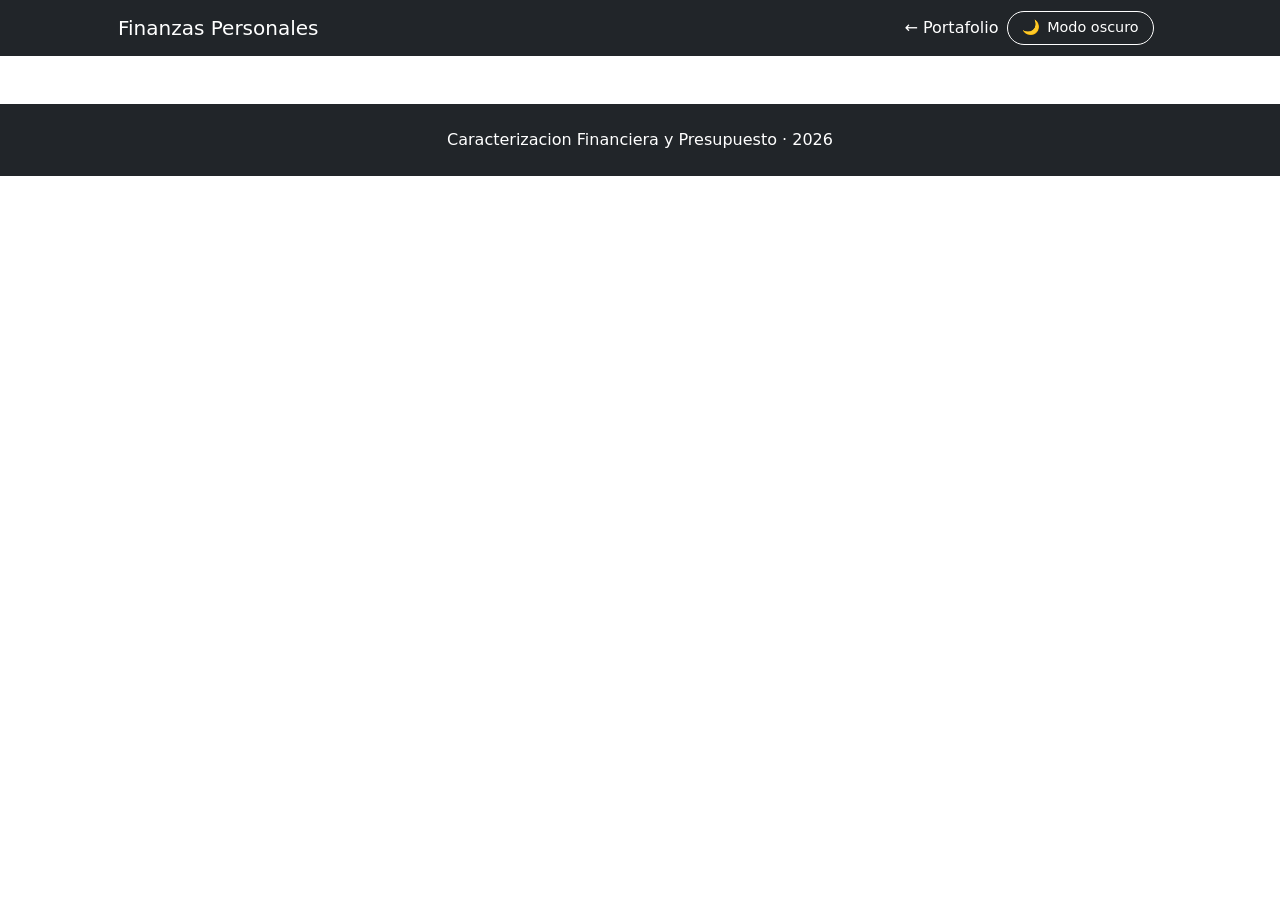
==== finanzas/index.html @ fe0558a7 "feat: estructura HTML y estilos de la SPA de finanzas personales Dos vistas en un solo index.html (c" ====
<!DOCTYPE html>
<html lang="es" data-tema="claro">

<head>
    <meta charset="utf-8" />
    <meta name="viewport" content="width=device-width, initial-scale=1, shrink-to-fit=no" />
    <meta name="description"
        content="SPA de finanzas personales: caracterizacion inicial, dashboard de gastos y persistencia con localStorage" />
    <meta name="author" content="jsav2003" />
    <title>Finanzas Personales</title>

    <!--
      Script anti-FOUC (Flash Of Unstyled Content).
      Se ejecuta ANTES de que el navegador pinte la pagina para que, al recargar
      en modo oscuro, no aparezca un destello blanco. Es el unico JS inline de
      la app; toda la logica restante vive en finanzas/js/
    -->
    <script>
        (function () {
            try {
                var temaGuardado = localStorage.getItem('tema');
                if (!temaGuardado) {
                    var prefiereOscuro = window.matchMedia('(prefers-color-scheme: dark)').matches;
                    temaGuardado = prefiereOscuro ? 'oscuro' : 'claro';
                }
                document.documentElement.setAttribute('data-tema', temaGuardado);
            } catch (e) {
                // Modo incognito o storage bloqueado: se queda en el tema claro por defecto
            }
        })();
    </script>

    <!-- Bootstrap 5.2.3 (CDN) -->
    <link href="https://cdn.jsdelivr.net/npm/bootstrap@5.2.3/dist/css/bootstrap.min.css" rel="stylesheet" />
    <!-- Tema y componentes del portafolio: aqui viven las variables de color -->
    <link href="../css/styles.css" rel="stylesheet" />
    <!-- Estilos propios de la app, escritos sobre esas mismas variables -->
    <link href="css/finanzas.css" rel="stylesheet" />
</head>

<body>
    <!-- ==================================================================
         Navbar
         ================================================================== -->
    <nav class="navbar navbar-expand-lg">
        <div class="container px-4 px-lg-5">
            <a class="navbar-brand" href="./">Finanzas Personales</a>

            <button id="btn-tema" class="btn btn-tema ms-auto me-2 order-lg-3" type="button" aria-pressed="false"
                aria-label="Cambiar entre modo claro y oscuro">
                <span id="icono-tema" aria-hidden="true">&#127769;</span>
                <span id="texto-tema" class="d-none d-sm-inline">Modo oscuro</span>
            </button>

            <button class="navbar-toggler order-lg-4" type="button" data-bs-toggle="collapse"
                data-bs-target="#menu-finanzas" aria-controls="menu-finanzas" aria-expanded="false"
                aria-label="Abrir navegacion"><span class="navbar-toggler-icon"></span></button>

            <div class="collapse navbar-collapse order-lg-2" id="menu-finanzas">
                <ul class="navbar-nav ms-auto mb-2 mb-lg-0 align-items-lg-center">
                    <li class="nav-item"><a class="nav-link" href="../">&larr; Portafolio</a></li>
                    <!-- El reseteo solo tiene sentido cuando ya hay configuracion guardada -->
                    <li class="nav-item d-none" id="item-reset">
                        <button id="btn-reset" class="btn btn-outline-danger btn-sm ms-lg-2" type="button"
                            data-bs-toggle="modal" data-bs-target="#modal-reset">
                            Resetear / Reconfigurar
                        </button>
                    </li>
                </ul>
            </div>
        </div>
    </nav>

    <div class="container px-4 px-lg-5 my-4 my-lg-5">

        <!-- ==============================================================
             VISTA 1: Caracterizacion inicial
             Es la unica visible mientras localStorage no tenga perfil.
             ============================================================== -->
        <section id="vista-caracterizacion" class="d-none">
            <h1 class="h2">Caracterizacion inicial</h1>
            <p class="texto-atenuado">
                Antes de registrar gastos necesitamos tu foto financiera del mes: cuanto
                entra y cuales son tus gastos fijos. Con eso calculamos tu capacidad de
                ahorro. Todo queda guardado en este navegador.
            </p>

            <form id="form-caracterizacion" novalidate>
                <!-- --- Ingresos --------------------------------------- -->
                <fieldset class="bloque-form mb-4">
                    <legend class="h5">1. Ingresos</legend>
                    <div class="row g-3">
                        <div class="col-md-6">
                            <label class="form-label" for="ingreso-principal">Ingreso mensual principal</label>
                            <div class="input-group has-validation">
                                <span class="input-group-text">$</span>
                                <input type="number" class="form-control" id="ingreso-principal" min="1" step="1000"
                                    placeholder="0" />
                                <div class="invalid-feedback">Ingresa un monto mayor que cero.</div>
                            </div>
                        </div>
                        <div class="col-md-6">
                            <label class="form-label" for="ingresos-adicionales">
                                Ingresos adicionales <span class="texto-atenuado">(opcional)</span>
                            </label>
                            <div class="input-group has-validation">
                                <span class="input-group-text">$</span>
                                <input type="number" class="form-control" id="ingresos-adicionales" min="0" step="1000"
                                    placeholder="0" />
                                <div class="invalid-feedback">No puede ser negativo.</div>
                            </div>
                        </div>
                    </div>
                </fieldset>

                <!-- --- Gastos fijos ----------------------------------- -->
                <fieldset class="bloque-form mb-4">
                    <legend class="h5">2. Gastos fijos mensuales</legend>
                    <p class="texto-atenuado small">
                        Si un gasto lo divides con alguien, marca el interruptor e indica tu
                        aporte: solo se descuenta de tu balance la parte que pagas tu.
                    </p>

                    <div id="lista-gastos-fijos"></div>

                    <button type="button" class="btn btn-outline-secondary btn-sm" id="btn-agregar-gasto-fijo">
                        + Agregar gasto fijo
                    </button>
                    <p class="text-danger small mt-2 mb-0 d-none" id="error-gastos-fijos" role="alert">
                        Agrega al menos un gasto fijo.
                    </p>
                </fieldset>

                <button type="submit" class="btn btn-primary btn-lg" id="btn-guardar-config">
                    Guardar configuracion
                </button>
            </form>

            <!-- Plantilla de una fila de gasto fijo. Se clona desde app.js -->
            <template id="tpl-gasto-fijo">
                <div class="fila-gasto-fijo">
                    <div class="row g-3 align-items-start">
                        <div class="col-md-6">
                            <label class="form-label">Concepto</label>
                            <input type="text" class="form-control campo-concepto"
                                placeholder="Arriendo, Servicios, Internet..." />
                            <div class="invalid-feedback">Escribe el concepto del gasto.</div>
                        </div>
                        <div class="col-md-4">
                            <label class="form-label">Monto total mensual</label>
                            <div class="input-group has-validation">
                                <span class="input-group-text">$</span>
                                <input type="number" class="form-control campo-monto" min="1" step="1000"
                                    placeholder="0" />
                                <div class="invalid-feedback">El monto debe ser mayor que cero.</div>
                            </div>
                        </div>
                        <div class="col-md-2 text-md-end">
                            <label class="form-label d-none d-md-block">&nbsp;</label>
                            <button type="button" class="btn btn-outline-danger btn-sm btn-quitar-gasto">Quitar</button>
                        </div>
                    </div>

                    <div class="form-check form-switch mt-3">
                        <input class="form-check-input chk-compartido" type="checkbox" role="switch" />
                        <label class="form-check-label lbl-compartido">Es un gasto compartido</label>
                    </div>

                    <div class="row g-3 mt-0 bloque-compartido d-none">
                        <div class="col-md-4">
                            <label class="form-label">Dividir por</label>
                            <select class="form-select modo-division">
                                <option value="porcentaje">% de aporte personal</option>
                                <option value="personas">Cantidad de personas</option>
                            </select>
                        </div>
                        <div class="col-md-4">
                            <label class="form-label etiqueta-division">Tu aporte (%)</label>
                            <input type="number" class="form-control valor-division" min="1" max="100" step="1"
                                value="50" />
                            <div class="invalid-feedback">Valor fuera de rango.</div>
                        </div>
                        <div class="col-md-4 d-flex align-items-end">
                            <p class="mb-2 texto-atenuado small">
                                Pagas realmente <strong class="monto-real">$0</strong>
                            </p>
                        </div>
                    </div>
                </div>
            </template>
        </section>

        <!-- ==============================================================
             VISTA 2: Dashboard
             ============================================================== -->
        <section id="vista-dashboard" class="d-none">
            <h1 class="h2">Dashboard</h1>
            <p class="texto-atenuado">Resumen del mes y registro de tus gastos cotidianos.</p>

            <!-- --- Panel de resumen ------------------------------------ -->
            <div class="row g-3 g-lg-4 mb-4">
                <div class="col-6 col-lg-3">
                    <div class="card tarjeta-metrica h-100">
                        <div class="card-body">
                            <span class="etiqueta-metrica">Ingresos totales</span>
                            <span class="valor-metrica" id="card-ingresos">$0</span>
                            <span class="nota-metrica" id="nota-ingresos"></span>
                        </div>
                    </div>
                </div>
                <div class="col-6 col-lg-3">
                    <div class="card tarjeta-metrica h-100">
                        <div class="card-body">
                            <span class="etiqueta-metrica">Gastos fijos</span>
                            <span class="valor-metrica" id="card-gastos-fijos">$0</span>
                            <span class="nota-metrica" id="nota-gastos-fijos"></span>
                        </div>
                    </div>
                </div>
                <div class="col-6 col-lg-3">
                    <div class="card tarjeta-metrica h-100">
                        <div class="card-body">
                            <span class="etiqueta-metrica">Capacidad de ahorro</span>
                            <span class="valor-metrica" id="card-balance">$0</span>
                            <span class="nota-metrica" id="nota-balance"></span>
                        </div>
                    </div>
                </div>
                <div class="col-6 col-lg-3">
                    <div class="card tarjeta-metrica h-100">
                        <div class="card-body">
                            <span class="etiqueta-metrica">Gastos variables del mes</span>
                            <span class="valor-metrica" id="card-gastos-variables">$0</span>
                            <span class="nota-metrica" id="nota-gastos-variables"></span>
                        </div>
                    </div>
                </div>
            </div>

            <!-- Desglose de los gastos fijos declarados -->
            <p class="mb-4">
                <button class="btn btn-outline-secondary btn-sm" type="button" data-bs-toggle="collapse"
                    data-bs-target="#detalle-fijos" aria-expanded="false" aria-controls="detalle-fijos">
                    Ver desglose de gastos fijos
                </button>
            </p>
            <div class="collapse mb-4" id="detalle-fijos">
                <div class="tabla-scroll">
                    <table class="table table-sm align-middle mb-0">
                        <thead>
                            <tr>
                                <th scope="col">Concepto</th>
                                <th scope="col" class="text-end">Monto total</th>
                                <th scope="col">Reparto</th>
                                <th scope="col" class="text-end">Pagas</th>
                            </tr>
                        </thead>
                        <tbody id="tabla-fijos"></tbody>
                    </table>
                </div>
            </div>

            <!-- --- Registro de gastos diarios -------------------------- -->
            <div class="bloque-form mb-4">
                <h2 class="h5">Registrar gasto del dia</h2>
                <form id="form-gasto-diario" class="row g-3 align-items-start" novalidate>
                    <div class="col-md-4">
                        <label class="form-label" for="gasto-concepto">Concepto</label>
                        <input type="text" class="form-control" id="gasto-concepto"
                            placeholder="Almuerzo, bus, cine..." />
                        <div class="invalid-feedback">Escribe un concepto.</div>
                    </div>
                    <div class="col-md-3">
                        <label class="form-label" for="gasto-monto">Monto</label>
                        <div class="input-group has-validation">
                            <span class="input-group-text">$</span>
                            <input type="number" class="form-control" id="gasto-monto" min="1" step="100"
                                placeholder="0" />
                            <div class="invalid-feedback">Debe ser mayor que cero.</div>
                        </div>
                    </div>
                    <div class="col-md-3">
                        <label class="form-label" for="gasto-categoria">Categoria</label>
                        <select class="form-select" id="gasto-categoria">
                            <option value="Comida">Comida</option>
                            <option value="Ocio">Ocio</option>
                            <option value="Transporte">Transporte</option>
                            <option value="Varios">Varios</option>
                        </select>
                    </div>
                    <div class="col-md-2 d-grid">
                        <label class="form-label d-none d-md-block">&nbsp;</label>
                        <button type="submit" class="btn btn-primary">Agregar</button>
                    </div>
                </form>
            </div>

            <h2 class="h5">Gastos registrados</h2>
            <div class="tabla-scroll">
                <table class="table align-middle">
                    <thead>
                        <tr>
                            <th scope="col">Concepto</th>
                            <th scope="col">Categoria</th>
                            <th scope="col">Fecha</th>
                            <th scope="col" class="text-end">Monto</th>
                            <th scope="col" class="text-end">Accion</th>
                        </tr>
                    </thead>
                    <tbody id="tabla-gastos"></tbody>
                </table>
            </div>
        </section>
    </div>

    <!-- ==================================================================
         Confirmacion del reseteo.
         Modal de Bootstrap en vez de confirm() nativo: un dialogo del
         navegador bloquea la pagina y no se puede automatizar la prueba.
         ================================================================== -->
    <div class="modal fade" id="modal-reset" tabindex="-1" aria-labelledby="titulo-modal-reset" aria-hidden="true">
        <div class="modal-dialog modal-dialog-centered">
            <div class="modal-content">
                <div class="modal-header">
                    <h2 class="modal-title h5" id="titulo-modal-reset">Resetear la aplicacion</h2>
                    <button type="button" class="btn-close" data-bs-dismiss="modal" aria-label="Cerrar"></button>
                </div>
                <div class="modal-body">
                    <p class="mb-0">
                        Se borraran de este navegador tu caracterizacion y todos los gastos
                        registrados, y volveras al formulario inicial. Esta accion no se puede
                        deshacer.
                    </p>
                </div>
                <div class="modal-footer">
                    <button type="button" class="btn btn-outline-secondary" data-bs-dismiss="modal">Cancelar</button>
                    <button type="button" class="btn btn-danger" id="btn-confirmar-reset">Si, borrar todo</button>
                </div>
            </div>
        </div>
    </div>

    <footer class="pie-pagina py-4">
        <div class="container px-4 px-lg-5">
            <p class="m-0 text-center">Caracterizacion Financiera y Presupuesto &middot; 2026</p>
        </div>
    </footer>

    <!-- Bootstrap JS (navbar, modal, collapse) -->
    <script src="https://cdn.jsdelivr.net/npm/bootstrap@5.2.3/dist/js/bootstrap.bundle.min.js"></script>
    <!-- Tema compartido con el portafolio -->
    <script src="../js/tema.js"></script>
    <!-- Capa de persistencia -->
    <script src="js/almacenamiento.js"></script>
    <!-- Modulo de gastos diarios -->
    <script src="js/gastos-diarios.js"></script>
    <!-- Caracterizacion, dashboard y control de flujo -->
    <script src="js/app.js"></script>
</body>

</html>
---- css/styles.css ----
/* ==========================================================================
   Tema claro / oscuro
   --------------------------------------------------------------------------
   Bootstrap 5.2.3 no trae modo oscuro nativo (los "color modes" llegaron en
   la 5.3), asi que el tema se construye a mano con variables CSS.

   El interruptor es el atributo data-tema del elemento <html>:
       <html data-tema="claro">   ->  usa los valores de :root
       <html data-tema="oscuro">  ->  usa los valores redefinidos abajo

   Cada regla de mas abajo consume las variables, nunca colores fijos, para
   que cambiar de tema solo implique redefinir los tokens.
   ========================================================================== */

/* --- Modo claro: valores por defecto -------------------------------------- */
:root {
    --color-fondo: #ffffff;
    --color-texto: #212529;
    --color-superficie: #f8f9fa;
    /* fondo de tarjetas y paneles */
    --color-superficie-alt: #e9ecef;
    /* fondo de los datos del panel */
    --color-borde: #dee2e6;
    --color-nav: #212529;
    --color-nav-texto: #ffffff;
    --color-atenuado: #6c757d;
    --color-acento: #0d6efd;
    --sombra-tarjeta: 0 .125rem .5rem rgba(0, 0, 0, .075);
}

/* --- Modo oscuro: solo se redefinen los tokens ---------------------------- */
[data-tema="oscuro"] {
    --color-fondo: #121212;
    --color-texto: #e9ecef;
    --color-superficie: #1e1e1e;
    --color-superficie-alt: #2a2a2a;
    --color-borde: #343a40;
    --color-nav: #000000;
    --color-nav-texto: #f8f9fa;
    --color-atenuado: #adb5bd;
    --color-acento: #6ea8fe;
    --sombra-tarjeta: 0 .125rem .5rem rgba(0, 0, 0, .5);
}

/* ==========================================================================
   Base
   ========================================================================== */

body {
    margin: 0;
    background-color: var(--color-fondo);
    color: var(--color-texto);
    /* La transicion suaviza el cambio de tema en lugar de un corte brusco */
    transition: background-color .3s ease, color .3s ease;
}

/* Respeta a quien pidio menos animacion en su sistema operativo */
@media (prefers-reduced-motion: reduce) {

    body,
    .card,
    .btn-tema {
        transition: none;
    }
}

h1,
h2,
h3,
h4,
h5,
h6 {
    color: var(--color-texto);
}

code {
    color: var(--color-acento);
    background-color: var(--color-superficie-alt);
    padding: .1rem .3rem;
    border-radius: .2rem;
}

.texto-atenuado {
    color: var(--color-atenuado);
}

/* ==========================================================================
   Navbar
   ========================================================================== */

.navbar {
    background-color: var(--color-nav);
    transition: background-color .3s ease;
}

.navbar .navbar-brand,
.navbar .nav-link {
    color: var(--color-nav-texto);
}

.navbar .nav-link:hover,
.navbar .nav-link:focus {
    color: var(--color-acento);
}

.navbar .nav-link.active {
    font-weight: 600;
}

/* Icono "hamburguesa" dibujado en blanco para que se vea sobre la nav oscura */
.navbar-toggler {
    border-color: rgba(255, 255, 255, .3);
}

.navbar-toggler-icon {
    background-image: url("data:image/svg+xml,%3csvg xmlns='http://www.w3.org/2000/svg' viewBox='0 0 30 30'%3e%3cpath stroke='rgba%28255,255,255,0.75%29' stroke-linecap='round' stroke-miterlimit='10' stroke-width='2' d='M4 7h22M4 15h22M4 23h22'/%3e%3c/svg%3e");
}

/* --- Boton de cambio de tema --------------------------------------------- */

.btn-tema {
    background-color: transparent;
    color: var(--color-nav-texto);
    border: 1px solid var(--color-nav-texto);
    border-radius: 2rem;
    padding: .35rem .9rem;
    font-size: .9rem;
    display: inline-flex;
    align-items: center;
    gap: .45rem;
    transition: background-color .2s ease, color .2s ease;
}

.btn-tema:hover {
    background-color: var(--color-nav-texto);
    color: var(--color-nav);
}

.btn-tema:focus-visible {
    outline: 2px solid var(--color-acento);
    outline-offset: 2px;
}

/* ==========================================================================
   Tarjetas
   ========================================================================== */

.card {
    background-color: var(--color-superficie);
    color: var(--color-texto);
    border-color: var(--color-borde);
    box-shadow: var(--sombra-tarjeta);
    transition: background-color .3s ease, color .3s ease, border-color .3s ease;
}

.card-footer {
    background-color: var(--color-superficie-alt);
    border-top-color: var(--color-borde);
}

/* Tarjeta destacada (call to action) */
.tarjeta-cta {
    background-color: var(--color-superficie-alt);
    border-left: 4px solid var(--color-acento);
}

/* ==========================================================================
   Panel de storage
   ========================================================================== */

.panel-storage {
    background-color: var(--color-superficie);
    border: 1px solid var(--color-borde);
    border-radius: .5rem;
    padding: 1.5rem;
    transition: background-color .3s ease, border-color .3s ease;
}

.dato-storage {
    background-color: var(--color-superficie-alt);
    border: 1px solid var(--color-borde);
    border-radius: .375rem;
    padding: .85rem 1rem;
    height: 100%;
    display: flex;
    flex-direction: column;
    gap: .25rem;
}

.etiqueta-storage {
    font-size: .75rem;
    text-transform: uppercase;
    letter-spacing: .04em;
    color: var(--color-atenuado);
    font-family: ui-monospace, SFMono-Regular, Menlo, Consolas, monospace;
}

.valor-storage {
    font-size: 1.35rem;
    font-weight: 600;
    color: var(--color-texto);
}

.btn-outline-secondary {
    color: var(--color-texto);
    border-color: var(--color-borde);
}

.btn-outline-secondary:hover {
    background-color: var(--color-superficie-alt);
    color: var(--color-texto);
    border-color: var(--color-atenuado);
}

/* ==========================================================================
   Footer
   ========================================================================== */

.pie-pagina {
    background-color: var(--color-nav);
    color: var(--color-nav-texto);
    transition: background-color .3s ease;
}
---- finanzas/css/finanzas.css ----
/* ==========================================================================
   Finanzas Personales - estilos propios
   --------------------------------------------------------------------------
   Este archivo se carga DESPUES de ../css/styles.css, que es donde viven las
   variables del tema (--color-fondo, --color-superficie, --color-borde...).
   Aqui no se escribe ningun color fijo: todo consume esas variables, asi el
   modo oscuro funciona sin duplicar una sola regla.
   ========================================================================== */

/* ==========================================================================
   Bloques de formulario
   ========================================================================== */

.bloque-form {
    background-color: var(--color-superficie);
    border: 1px solid var(--color-borde);
    border-radius: .5rem;
    padding: 1.25rem;
    transition: background-color .3s ease, border-color .3s ease;
}

.bloque-form legend {
    /* <legend> es flotante por defecto y rompe el padding del fieldset */
    float: none;
    width: auto;
    margin-bottom: .75rem;
}

/* Una fila de gasto fijo dentro del wizard */
.fila-gasto-fijo {
    background-color: var(--color-superficie-alt);
    border: 1px solid var(--color-borde);
    border-radius: .375rem;
    padding: 1rem;
    margin-bottom: 1rem;
}

.bloque-compartido {
    border-top: 1px dashed var(--color-borde);
    padding-top: .75rem;
    margin-top: .5rem !important;
}

/* --- Controles de formulario en modo oscuro ------------------------------
   Bootstrap 5.2 no tiene color modes, asi que los inputs se quedarian
   blancos sobre fondo negro. Se atan a las variables del tema. */

.form-control,
.form-select,
.input-group-text {
    background-color: var(--color-fondo);
    color: var(--color-texto);
    border-color: var(--color-borde);
}

.form-control:focus,
.form-select:focus {
    background-color: var(--color-fondo);
    color: var(--color-texto);
    border-color: var(--color-acento);
    box-shadow: 0 0 0 .25rem rgba(13, 110, 253, .25);
}

.form-control::placeholder {
    color: var(--color-atenuado);
    opacity: 1;
}

.input-group-text {
    background-color: var(--color-superficie-alt);
}

.form-label,
.form-check-label,
legend {
    color: var(--color-texto);
}

/* ==========================================================================
   Tarjetas de metricas del dashboard
   Mismo lenguaje visual que .dato-storage del portafolio.
   ========================================================================== */

.tarjeta-metrica .card-body {
    display: flex;
    flex-direction: column;
    gap: .25rem;
}

.etiqueta-metrica {
    font-size: .72rem;
    text-transform: uppercase;
    letter-spacing: .04em;
    color: var(--color-atenuado);
    font-family: ui-monospace, SFMono-Regular, Menlo, Consolas, monospace;
    line-height: 1.3;
}

.valor-metrica {
    font-size: 1.5rem;
    font-weight: 600;
    color: var(--color-texto);
    /* Las cifras largas no deben empujar la tarjeta */
    overflow-wrap: anywhere;
}

.nota-metrica {
    font-size: .78rem;
    color: var(--color-atenuado);
}

/* El balance cambia de color segun el signo */
.valor-positivo {
    color: #198754;
}

.valor-negativo {
    color: #dc3545;
}

[data-tema="oscuro"] .valor-positivo {
    color: #75b798;
}

[data-tema="oscuro"] .valor-negativo {
    color: #ea868f;
}

/* ==========================================================================
   Tablas
   ========================================================================== */

/* En movil la tabla scrollea dentro de su caja, nunca la pagina entera */
.tabla-scroll {
    overflow-x: auto;
    border: 1px solid var(--color-borde);
    border-radius: .5rem;
    background-color: var(--color-superficie);
}

.table {
    /* Variables propias de Bootstrap 5.2: con esto la tabla hereda el tema */
    --bs-table-color: var(--color-texto);
    --bs-table-bg: transparent;
    --bs-table-border-color: var(--color-borde);
    --bs-table-striped-color: var(--color-texto);
    --bs-table-hover-color: var(--color-texto);
    --bs-table-hover-bg: var(--color-superficie-alt);
    margin-bottom: 0;
}

.table > thead th {
    color: var(--color-atenuado);
    font-size: .75rem;
    text-transform: uppercase;
    letter-spacing: .04em;
    border-bottom-color: var(--color-borde);
    white-space: nowrap;
}

.fila-vacia td {
    color: var(--color-atenuado);
    text-align: center;
    padding: 2rem 1rem;
}

/* ==========================================================================
   Badges de categoria
   ========================================================================== */

.badge-categoria {
    font-weight: 600;
    font-size: .72rem;
    padding: .35em .65em;
    border-radius: 2rem;
    color: #ffffff;
}

.badge-comida {
    background-color: #0d6efd;
}

.badge-ocio {
    background-color: #6f42c1;
}

.badge-transporte {
    background-color: #fd7e14;
}

.badge-varios {
    background-color: #6c757d;
}

/* ==========================================================================
   Modal
   ========================================================================== */

.modal-content {
    background-color: var(--color-superficie);
    color: var(--color-texto);
    border-color: var(--color-borde);
}

.modal-header,
.modal-footer {
    border-color: var(--color-borde);
}

[data-tema="oscuro"] .btn-close {
    /* El icono nativo es negro y se pierde sobre la superficie oscura */
    filter: invert(1) grayscale(100%) brightness(200%);
}
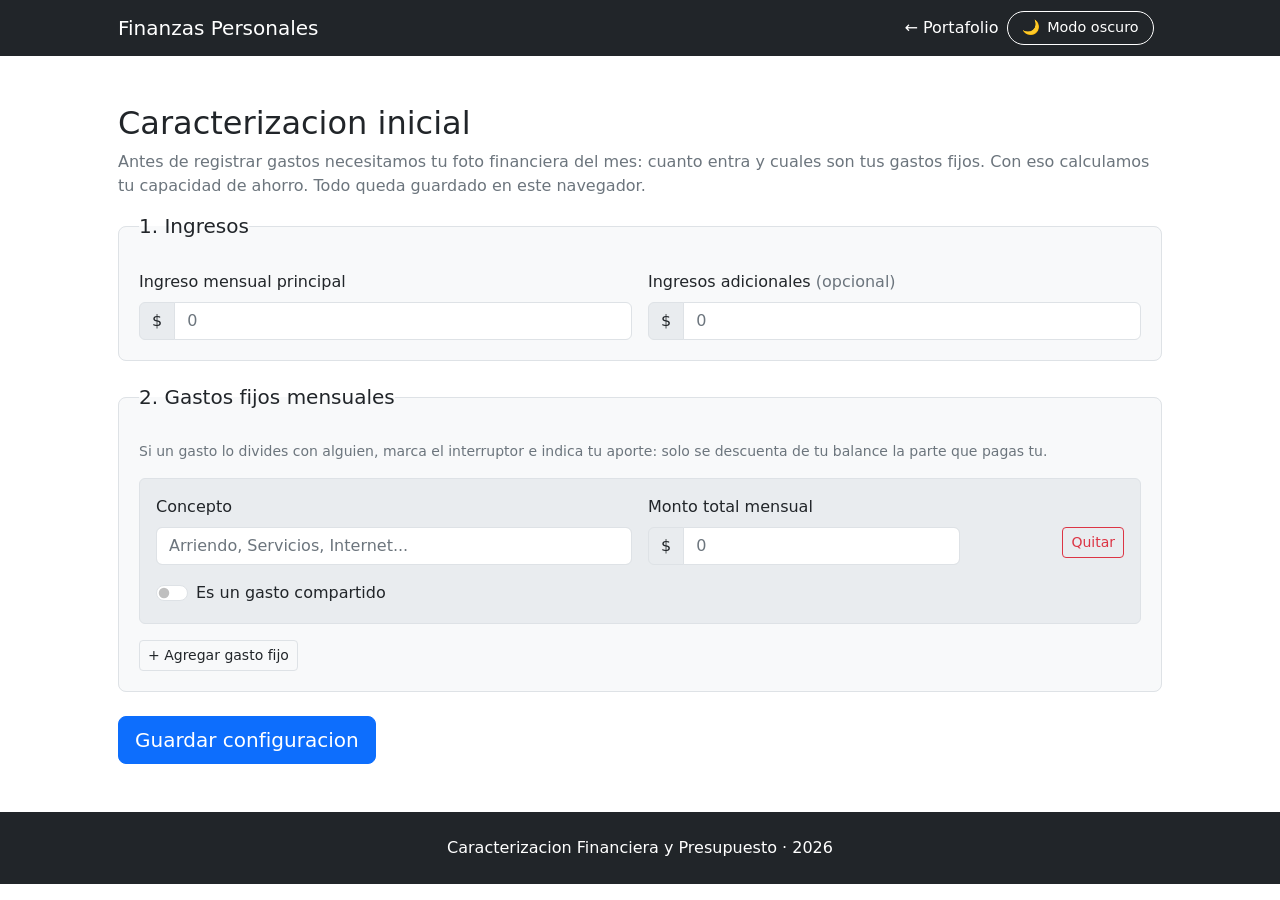
==== commit a514ee10: "feat: caracterizacion inicial con gastos compartidos y persistencia El wizard arma el perfil (ingres" ====
--- a/finanzas/index.html
+++ b/finanzas/index.html
@@ -334,7 +334,10 @@
                 </div>
                 <div class="modal-footer">
                     <button type="button" class="btn btn-outline-secondary" data-bs-dismiss="modal">Cancelar</button>
-                    <button type="button" class="btn btn-danger" id="btn-confirmar-reset">Si, borrar todo</button>
+                    <!-- Cierra el modal por si mismo; el borrado corre despues,
+                         cuando Bootstrap ya retiro el backdrop (hidden.bs.modal) -->
+                    <button type="button" class="btn btn-danger" id="btn-confirmar-reset"
+                        data-bs-dismiss="modal">Si, borrar todo</button>
                 </div>
             </div>
         </div>
